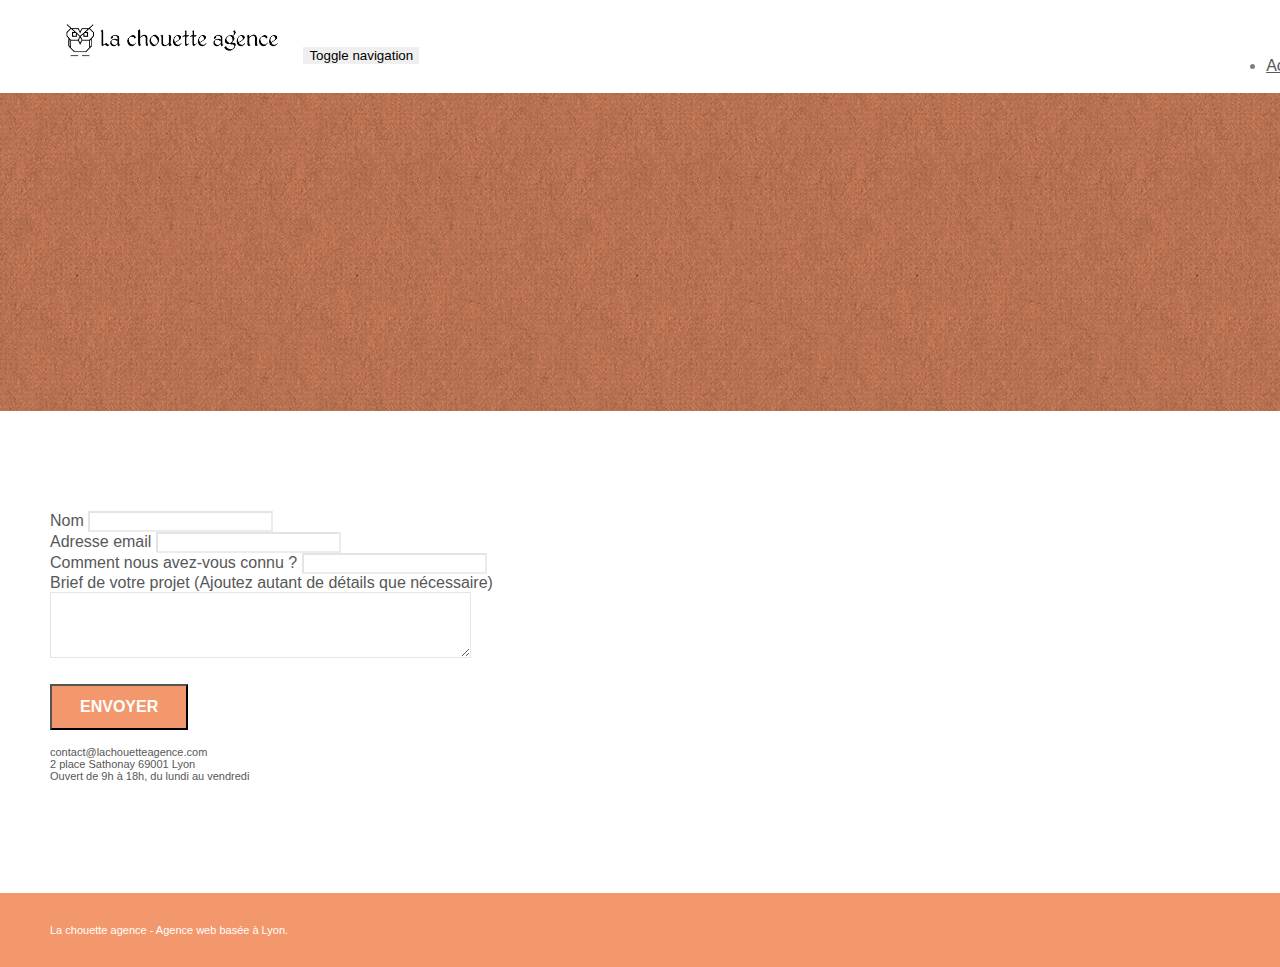
==== page2.html @ fc167144 "Premier dépôt" ====
<!doctype html>
<html lang="Default">
<head>
    <meta charset="utf-8">
    <meta name="keywords" content="">
    <meta name="description" content="">
    <meta name="viewport" content="width=device-width, initial-scale=1.0, viewport-fit=cover">
    <link rel="shortcut icon" type="image/png" href="favicon.jpg">
    
	<link rel="stylesheet" type="text/css" href="./css/bootstrap.min.css">
	<link rel="stylesheet" type="text/css" href="style.css">
	<link rel="stylesheet" type="text/css" href="./css/font-awesome.min.css">
	<link rel="stylesheet" type="text/css" href="./css/et-line.min.css">
	
    
	<script src="./js/jquery-2.1.0.min.js"></script>
	<script src="./js/bootstrap.min.js"></script>
	<script src="./js/blocs.min.js"></script>
	<script src="./js/jqBootstrapValidation.js"></script>
	<script src="./js/formHandler.js"></script>
    <title>page2</title>

    
<!-- Analytics -->
 
<!-- Analytics END -->
    
</head>
<body>
<!-- Principal conteneur -->
<div class="page-container">
    
<!-- bloc-0 -->
<div class="bloc bgc-white l-bloc " id="bloc-0">
	<div class="container bloc-sm">
		<nav class="navbar row">
			<div class="navbar-header">
				<a class="navbar-brand" href="index.html"><img src="img/la-chouette-agence.png" alt="atlanta web design logo" height="40" /></a>
				<button id="nav-toggle" type="button" class="ui-navbar-toggle navbar-toggle" data-toggle="collapse" data-target=".navbar-1">
					<span class="sr-only">Toggle navigation</span><span class="icon-bar"></span><span class="icon-bar"></span><span class="icon-bar"></span>
				</button>
			</div>
			<div class="collapse navbar-collapse navbar-1 special-dropdown-nav">
				<ul class="site-navigation nav navbar-nav">
					<li>
						<a href="index.html">Accueil</a>
					</li>
					<li>
					</li>
					<li>
						<a href="page2.html">page2 &gt;</a>
					</li>
				</ul>
			</div>
		</nav>
	</div>
</div>
<!-- bloc-0 END -->

<!-- bloc-6 -->
<div class="bloc bg-dots-bg bg-repeat bgc-atomic-tangerine d-bloc bloc-bg-texture texture-paper" id="bloc-6">
	<div class="container bloc-lg">
		<div class="row">
			<div class="col-sm-12">
				<h1 class="text-center hero-bloc-text tc-white">
					Parlons web design !
				</h1>
				<p class="text-center mg-lg tc-white tight-width-whitespace">
					Nous sommes ravis que vous souhaitiez collaborer avec notre agence.<br>
					Parlez-nous de votre projet en complétant le formulaire ci-dessous.
				</p>
			</div>
		</div>
	</div>
</div>
<!-- bloc-6 END -->

<!-- bloc-7 -->
<div class="bloc bgc-white l-bloc" id="bloc-7">
	<div class="container bloc-lg">
		<div class="row">
			<div class="col-sm-6">
				<form id="form_1" novalidate success-msg="Your message has been sent." fail-msg="Sorry it seems that our mail server is not responding, Sorry for the inconvenience!">
					<div class="form-group">
						<label>
							Nom
						</label>
						<input id="name" class="form-control" required />
					</div>
					<div class="form-group">
						<label>
							Adresse email
						</label>
						<input id="email" class="form-control" type="email" required />
					</div>
					<div class="form-group">
						<label>
							Comment nous avez-vous connu ?
						</label>
						<input class="form-control" type="email" required id="input_504" />
					</div>
					<div class="form-group">
						<label>
							Brief de votre projet (Ajoutez autant de détails que nécessaire)<br>
						</label><textarea id="message" class="form-control" rows="4" cols="50" required></textarea>
					</div> 
					<button class="bloc-button btn btn-lg btn-block cta-hero btn-atomic-tangerine" type="submit">
						Envoyer
					</button>
				</form>
			</div>
			<div class="col-sm-6">
				<p>
					contact@lachouetteagence.com<br>2 place Sathonay 69001 Lyon<br>Ouvert de 9h à 18h, du lundi au vendredi<br>
				</p>
			</div>
		</div>
	</div>
</div>
<!-- bloc-7 END -->

<!-- ScrollToTop Button -->
<a class="bloc-button btn btn-d scrollToTop" onclick="scrollToTarget('1')"><span class="fa fa-chevron-up"></span></a>
<!-- ScrollToTop Button END-->


<!-- Footer - bloc-8 -->
<div class="bloc bgc-atomic-tangerine d-bloc" id="bloc-8">
	<div class="container bloc-sm">
		<div class="row">
			<div class="col-sm-12">
				<p class="text-center white">
					La chouette agence - Agence web basée à Lyon.<br>
				</p>
				<div class="row row-no-gutters social">
					<div class="col-sm-3">
						<div class="text-center">
							<a class="social" href="index.html"><span class="fa fa-twitter icon-md"></span></a>
						</div>
					</div>
					<div class="col-sm-3">
						<div class="text-center">
							<a class="social" href="index.html"><span class="fa fa-facebook icon-md"></span></a>
						</div>
					</div>
					<div class="col-sm-3">
						<div class="text-center">
							<a class="social" href="index.html"><span class="fa fa-dribbble icon-md"></span></a>
						</div>
					</div>
					<div class="col-sm-3">
						<div class="text-center">
							<a class="social" href="index.html"><span class="fa fa-instagram icon-md"></span></a>
						</div>
					</div>
				</div>
			</div>
		</div>
	</div>
</div>
<!-- Footer - bloc-8 END -->

</div>
<!-- Principal conteneur END -->
    

</body>
</html>
---- style.css ----
body {
    margin: 0;
    padding: 0;
    background: #FFF;
    overflow-x: hidden;
    -webkit-font-smoothing: antialiased;
    -moz-osx-font-smoothing: grayscale;
}

a,
button {
    transition: all .3s ease-in-out;
    outline: none!important;
}

a:hover {
    text-decoration: none;
    cursor: pointer;
}

#page-loading-blocs-notifaction {
    position: fixed;
    top: 0;
    bottom: 0;
    width: 100%;
    z-index: 100000;
    background: #FFFFFF url("img/pageload-spinner.gif") no-repeat center center;
}

.bloc {
    width: 100%;
    clear: both;
    background: 50% 50% no-repeat;
    padding: 0 50px;
    -webkit-background-size: cover;
    -moz-background-size: cover;
    -o-background-size: cover;
    background-size: cover;
    position: relative;
}

.bloc .container {
    padding-left: 0;
    padding-right: 0;
}

.bloc-lg {
    padding: 100px 50px;
}

.bloc-md {
    padding: 50px;
}

.bloc-sm {
    padding: 20px 50px;
}

.bg-center,
.bg-l-edge,
.bg-r-edge,
.bg-t-edge,
.bg-b-edge,
.bg-tl-edge,
.bg-bl-edge,
.bg-tr-edge,
.bg-br-edge,
.bg-repeat {
    -webkit-background-size: auto!important;
    -moz-background-size: auto!important;
    -o-background-size: auto!important;
    background-size: auto!important;
}

.bg-repeat {
    background: repeat;
}

.bg-t-edge {
    background: top no-repeat;
}

.bloc-bg-texture::before {
    content: "";
    background-size: 2px 2px;
    position: absolute;
    top: 0;
    bottom: 0;
    left: 0;
    right: 0;
}

.texture-paper::before {
    background: url("img/texture-paper.png");
    background-size: 280px 280px;
}

.b-parallax {
    background-attachment: fixed;
}

.d-bloc {
    color: rgba(255, 255, 255, .7);
}

.d-bloc button:hover {
    color: rgba(255, 255, 255, .9);
}

.d-bloc .icon-round,
.d-bloc .icon-square,
.d-bloc .icon-rounded,
.d-bloc .icon-semi-rounded-a,
.d-bloc .icon-semi-rounded-b {
    border-color: rgba(255, 255, 255, .9);
}

.d-bloc .divider-h span {
    border-color: rgba(255, 255, 255, .2);
}

.d-bloc .a-btn,
.d-bloc .navbar a,
.d-bloc .navbar-brand,
.d-bloc a .icon-sm,
.d-bloc a .icon-md,
.d-bloc a .icon-lg,
.d-bloc a .icon-xl,
.d-bloc h1 a,
.d-bloc h2 a,
.d-bloc h3 a,
.d-bloc h4 a,
.d-bloc h5 a,
.d-bloc h6 a,
.d-bloc p a {
    color: rgba(255, 255, 255, .6);
}

.d-bloc .a-btn:hover,
.d-bloc .navbar a:hover,
.d-bloc .navbar-brand:hover,
.d-bloc a:hover .icon-sm,
.d-bloc a:hover .icon-md,
.d-bloc a:hover .icon-lg,
.d-bloc a:hover .icon-xl,
.d-bloc h1 a:hover,
.d-bloc h2 a:hover,
.d-bloc h3 a:hover,
.d-bloc h4 a:hover,
.d-bloc h5 a:hover,
.d-bloc h6 a:hover,
.d-bloc p a:hover {
    color: rgba(255, 255, 255, 1);
}

.d-bloc .navbar-toggle .icon-bar {
    background: rgba(255, 255, 255, 1);
}

.d-bloc .btn-wire,
.d-bloc .btn-wire:hover {
    color: rgba(255, 255, 255, 1);
    border-color: rgba(255, 255, 255, 1);
}

.d-bloc .panel {
    color: rgba(0, 0, 0, .5);
}

.d-bloc .panel button:hover {
    color: rgba(0, 0, 0, .7);
}

.d-bloc .panel icon {
    border-color: rgba(0, 0, 0, .7);
}

.d-bloc .panel .divider-h span {
    border-color: rgba(0, 0, 0, .1);
}

.d-bloc .panel .a-btn {
    color: rgba(0, 0, 0, .6);
}

.d-bloc .panel .a-btn:hover {
    color: rgba(0, 0, 0, 1);
}

.d-bloc .panel .btn-wire,
.d-bloc .panel .btn-wire:hover {
    color: rgba(0, 0, 0, .7);
    border-color: rgba(0, 0, 0, .3);
}

.d-bloc .panel,
.l-bloc {
    color: rgba(0, 0, 0, .5);
}

.d-bloc .panel button:hover,
.l-bloc button:hover {
    color: rgba(0, 0, 0, .7);
}

.l-bloc .icon-round,
.l-bloc .icon-square,
.l-bloc .icon-rounded,
.l-bloc .icon-semi-rounded-a,
.l-bloc .icon-semi-rounded-b {
    border-color: rgba(0, 0, 0, .7);
}

.d-bloc .panel .divider-h span,
.l-bloc .divider-h span {
    border-color: rgba(0, 0, 0, .1);
}

.d-bloc .panel .a-btn,
.l-bloc .a-btn,
.l-bloc .navbar a,
.l-bloc .navbar-brand,
.l-bloc a .icon-sm,
.l-bloc a .icon-md,
.l-bloc a .icon-lg,
.l-bloc a .icon-xl,
.l-bloc h1 a,
.l-bloc h2 a,
.l-bloc h3 a,
.l-bloc h4 a,
.l-bloc h5 a,
.l-bloc h6 a,
.l-bloc p a {
    color: rgba(0, 0, 0, .6);
}

.d-bloc .panel .a-btn:hover,
.l-bloc .a-btn:hover,
.l-bloc .navbar a:hover,
.l-bloc .navbar-brand:hover,
.l-bloc a:hover .icon-sm,
.l-bloc a:hover .icon-md,
.l-bloc a:hover .icon-lg,
.l-bloc a:hover .icon-xl,
.l-bloc h1 a:hover,
.l-bloc h2 a:hover,
.l-bloc h3 a:hover,
.l-bloc h4 a:hover,
.l-bloc h5 a:hover,
.l-bloc h6 a:hover,
.l-bloc p a:hover {
    color: rgba(0, 0, 0, 1);
}

.l-bloc .navbar-toggle .icon-bar {
    color: rgba(0, 0, 0, .6);
}

.d-bloc .panel .btn-wire,
.d-bloc .panel .btn-wire:hover,
.l-bloc .btn-wire,
.l-bloc .btn-wire:hover {
    color: rgba(0, 0, 0, .7);
    border-color: rgba(0, 0, 0, .3);
}

.voffset {
    margin-top: 30px;
}

.voffset-lg {
    margin-top: 80px;
}

.row-no-gutters {
    margin-right: 0;
    margin-left: 0;
}

.row.row-no-gutters > [class^="col-"],
.row.row-no-gutters > [class*=" col-"] {
    padding-right: 0;
    padding-left: 0;
}

#bloc-1-hero h1 {
    font-size: 32px;
}

.navbar {
    margin-bottom: 0;
    z-index: 1;
}

.navbar-brand {
    height: auto;
    padding: 3px 15px;
    font-size: 25px;
    font-weight: normal;
    font-weight: 600;
    line-height: 44px;
}

.navbar-brand img {
    max-height: 200px;
    margin: 0 5px 0 0;
    display: inline;
}

.navbar-brand img[src$=svg] {
    min-width: 100px;
}

.nav-center .navbar-brand img {
    margin: 0;
}

.navbar .nav {
    padding-top: 2px;
    margin-right: -16px;
    float: right;
    z-index: 1;
}

.nav > li {
    float: left;
    margin-top: 4px;
    font-size: 16px;
}

.navbar-nav .open .dropdown-menu > li > a {
    text-align: inherit;
}

.nav > li a:hover,
.nav > li a:focus {
    background: transparent;
}

.navbar-toggle {
    margin: 10px 10px 0 0;
    border: 0px;
}

.navbar-toggle:hover {
    background: transparent!important;
}

.navbar-toggle .icon-bar {
    background-color: rgba(0, 0, 0, .5);
    width: 26px;
}

.nav-invert .navbar .nav {
    float: left;
}

.nav-invert .navbar-header,
.nav-invert .navbar-brand {
    float: right;
    position: relative;
    z-index: 2;
}

@media (min-width: 768px) {
    .site-navigation {
        position: absolute;
        top: 50%;
        right: 20px;
        transform: translate(0, -50%);
        -webkit-transform: translateY(-50%);
    }
    .nav > li .dropdown-menu a,
    .nav > li .dropdown-menu a:hover {
        color: #484848;
    }
    .nav-invert .site-navigation {
        left: 0;
        right: 0;
    }
    .nav-center {
        text-align: center;
    }
    .nav-center .navbar-header {
        width: 100%;
    }
    .nav-center .navbar-header,
    .nav-center .navbar-brand,
    .nav-center .nav > li {
        float: none;
        display: inline-block;
    }
    .nav-center .site-navigation {
        position: relative;
        width: 100%;
        right: 0;
        margin-right: 0px;
        margin-top: 20px;
    }
    .nav-center.mini-nav .navbar-toggle {
        float: none;
        margin: 10px auto 0;
    }
}

.nav > li > .dropdown a {
    background: none!important;
    display: block;
    padding: 14px 15px;
}

nav .caret {
    margin: 0 5px;
}

.dropdown-menu .dropdown-menu {
    top: -8px;
    left: 100%;
}

.dropdown-menu .dropmenu-flow-right {
    top: 100%;
    left: 0;
    margin-left: -1px;
    border-top-left-radius: 0;
    border-top-right-radius: 0;
}

.dropdown-menu .dropdown span {
    border: 4px solid black;
    border-top-color: transparent;
    border-right-color: transparent;
    border-bottom-color: transparent;
    margin: 6px -5px 0 0!important;
    float: right;
}

.mg-md {
    margin-top: 10px;
    margin-bottom: 20px;
}

.mg-lg {
    margin-top: 10px;
    margin-bottom: 40px;
}

.btn {
    margin: 0 5px 5px 0;
}

.btn.pull-right {
    margin: 0 0 5px 5px;
}

.btn-d,
.btn-d:hover,
.btn-d:focus {
    color: #FFF;
    background: rgba(0, 0, 0, .3);
}

button {
    outline: none!important;
}

.btn-rd {
    border-radius: 40px;
}

.btn-clean {
    border: 1px solid rgba(0, 0, 0, .08);
    border-bottom-color: rgba(0, 0, 0, .1);
    text-shadow: 0 1px 0 rgba(0, 0, 1, .1);
    box-shadow: 0 1px 3px rgba(0, 0, 1, .25), inset 0 1px 0 0 rgba(255, 255, 255, .15);
}

.icon-md {
    font-size: 30px!important;
}

.icon-lg {
    font-size: 60px!important;
}

.sm-shadow {
    text-shadow: 0 1px 2px rgba(0, 0, 0, .3);
}

.panel-sq,
.panel-sq .panel-heading,
.panel-sq .panel-footer {
    border-radius: 0;
}

.panel-rd {
    border-radius: 30px;
}

.panel-rd .panel-heading {
    border-radius: 29px 29px 0 0;
}

.panel-rd .panel-footer {
    border-radius: 0 0 29px 29px;
}

.form-control {
    border-color: rgba(0, 0, 0, .1);
    box-shadow: none;
}

.scrollToTop {
    width: 40px;
    height: 40px;
    position: fixed;
    bottom: 20px;
    right: 20px;
    opacity: 0;
    z-index: 500;
    transition: all .3s ease-in-out;
}

.scrollToTop span {
    margin-top: 6px;
}

.showScrollTop {
    font-size: 14px;
    opacity: 1;
}

a[data-lightbox] {
    position: relative;
    display: block;
    text-align: center;
}

a[data-lightbox]:hover::before {
    content: "+";
    font-family: "HelveticaNeue-Light", "Helvetica Neue Light", "Helvetica Neue", Helvetica, Arial;
    font-size: 32px;
    width: 50px;
    height: 50px;
    margin-left: -25px;
    border-radius: 50%;
    background: rgba(0, 0, 0, .6);
    color: #FFF;
    font-weight: 100;
    z-index: 1;
    position: absolute;
    top: 50%;
    transform: translateY(-50%);
    -webkit-transform: translateY(-50%);
}

a[data-lightbox]:hover img {
    opacity: 0.6;
    -webkit-animation-fill-mode: none;
    animation-fill-mode: none;
}

#lightbox-modal {
    display: flex;
    align-items: center;
}

#lightbox-modal .modal-dialog {
    width: 90%;
    max-width: 900px;
    margin: 0 auto 0;
}

#lightbox-modal .modal-dialog img {
    max-height: 90vh;
    margin: 0 auto;
}

.lightbox-caption {
    padding: 20px;
    color: #FFF;
    background: rgba(0, 0, 0, .5);
    position: absolute;
    left: 15px;
    right: 15px;
    bottom: 5px;
}

.close-lightbox {
    color: #FFF;
    font-size: 30px;
    position: absolute;
    top: 20px;
    right: 20px;
    z-index: 20;
    background: rgba(0, 0, 0, .5);
    border: none;
    line-height: 30px;
    padding: 0 9px 5px;
    opacity: 0.3;
}

.close-lightbox:hover,
.next-lightbox:hover,
.prev-lightbox:hover {
    opacity: 1.0;
    color: #FFF;
}

.next-lightbox,
.prev-lightbox {
    font-size: 20px;
    color: rgba(255, 255, 255, .9);
    background: rgba(0, 0, 0, .5);
    transition: all .2s ease-in-out;
    position: absolute;
    top: 45%;
    z-index: 1;
    opacity: 0.4;
}

.next-lightbox {
    padding: 6px 8px 1px 13px;
    right: 25px;
}

.prev-lightbox {
    padding: 6px 13px 1px 10px;
    left: 25px;
}

.snapshot-lb .modal-body {
    padding-bottom: 45px;
}

.snapshot-lb .lightbox-caption {
    padding: 0;
    color: rgba(0, 0, 0, .5);
    background: none;
}

h1,
h2,
h3,
h4,
h5,
h6,
p,
label,
.btn,
a {
    font-family: "helvetica";
    font-weight: 400;
    color: #575757!important;
}

.container {
    max-width: 1000px;
}

.hero-bloc-text {
    font-size: 38px;
}

.hero-bloc-text-sub {
    font-size: 36px;
}

.statement-bloc-text {
    line-height: 26px;
    font-style: italic;
    font-size: 20px;
    text-align: center;
    font-weight: lighter;
    max-width: 520px;
    margin: auto auto auto auto;
}

p {
    font-size: 11px;
}

.tight-width-whitespace {
    max-width: 600px;
    margin: auto auto auto auto;
}

.h1 {
    font-size: 20px;
    font-family: "Open Sans";
}

.cta-hero {
    margin-top: 22px;
    color: #FFFFFF!important;
    text-transform: uppercase;
    padding: 12px 28px 12px 28px;
    font-size: 16px;
    font-weight: 700;
}

.social {
    max-width: 400px;
    margin: auto auto auto auto;
}

h2 {
    font-size: 22px;
    line-height: 1.4em;
}

h3 {
    font-size: 15px;
    text-transform: uppercase;
    font-weight: 700;
    color: #333333!important;
}

.med-width-whitespace {
    max-width: 800px;
    margin: auto auto auto auto;
    box-shadow: 0px 0px 0px #000000;
}

h1 {
    color: #333333!important;
}

h4 {
    color: #333333!important;
}

.icons {
    margin-bottom: 14px;
    margin-top: 24px;
}

.white {
    color: #FFFFFF!important;
}

.portfolio-thumb {
    margin-bottom: 24px;
}

.portfolio-row {
    margin-bottom: 44px;
    margin-top: 50px;
}

.avatar {
    box-shadow: 0px 4px 9px rgba(0, 0, 0, 0.3);
}

.black-background {
    background-color: rgba(165, 147, 99, 0.7);
    padding: 40px 40px 40px 40px;
}

.bold-link {
    font-weight: 900;
    text-decoration: underline!important;
}

.bgc-white {
    background-color: #FFFFFF;
}

.bgc-dark-slate-blue {
    background-color: #364577;
}

.bgc-atomic-tangerine {
    background-color: #F3976C;
}

.tc-white {
    color: #F3976C!important;
}

.btn-atomic-tangerine {
    background: #F3976C;
    color: #FFFFFF!important;
}

.btn-atomic-tangerine:hover {
    background: #c27956!important;
    color: #FFFFFF!important;
}

.ltc-white {
    color: #FFFFFF!important;
}

.ltc-white:hover {
    color: #cccccc!important;
}

.ltc-atomic-tangerine {
    color: #F3976C!important;
}

.ltc-atomic-tangerine:hover {
    color: #c27956!important;
}

.icon-dark-slate-blue {
    color: #364577!important;
    border-color: #364577!important;
}

.bg-dots-bg {
    background-image: url("img/dots-bg.png");
}

.bg-lines-h2-bg {
    background-image: url("img/lines-h2-bg.png");
}

.bg-banniere {
    background-image: url("img/la-chouette-agence-banniere.jpg");
}

.bg-presentation {
    background-image: url("img/image-de-presentation.bmp");
}

@media (max-width: 1024px) {
    .bloc {
        padding-left: 20px;
        padding-right: 20px;
    }
    .bloc.full-width-bloc,
    .bloc-tile-2.full-width-bloc .container,
    .bloc-tile-3.full-width-bloc .container,
    .bloc-tile-4.full-width-bloc .container {
        padding-left: 0;
        padding-right: 0;
    }
}

@media (max-width: 992px) and (min-width: 768px) {
    .navbar .nav {
        max-width: 80%
    }
    .nav-center.navbar .nav {
        max-width: 100%
    }
}

@media only screen and (min-device-width: 768px) and (max-device-width: 1024px) and (orientation: landscape) {
    .b-parallax {
        background-attachment: scroll;
    }
}

@media only screen and (min-device-width: 1024px) and (max-device-width: 1366px) and (-webkit-min-device-pixel-ratio: 1.5) {
    .b-parallax {
        background-attachment: scroll;
    }
}

@media (max-width: 991px) {
    .container {
        width: 100%;
    }
    .b-parallax {
        background-attachment: scroll;
    }
    .page-container,
    #hero-bloc {
        overflow-x: hidden;
        position: relative;
    }
    .bloc {
        padding-left: constant(safe-area-inset-left);
        padding-right: constant(safe-area-inset-right);
    }
    .bloc-group,
    .bloc-group .bloc {
        display: block;
        width: 100%;
    }
    .bloc-fill-screen .fill-bloc-top-edge,
    .bloc-fill-screen .fill-bloc-bottom-edge {
        padding: 0 20px;
        padding-left: constant(safe-area-inset-left);
        padding-right: constant(safe-area-inset-right);
    }
}

@media (max-width: 767px) {
    .page-container {
        overflow-x: hidden;
        position: relative;
    }
    h1,
    h2,
    h3,
    h4,
    h5,
    h6,
    p,
    #disqus_thread {
        padding-left: 10px!important;
        padding-right: 10px!important;
    }
    .b-parallax {
        background-attachment: scroll;
    }
    .navbar .nav {
        padding-top: 0;
        border-top: 1px solid rgba(0, 0, 0, .2);
        float: none!important;
    }
    .navbar.row {
        margin-left: 0;
        margin-right: 0;
    }
    .site-navigation {
        position: inherit;
        transform: none;
        -webkit-transform: none;
        -ms-transform: none;
    }
    .nav > li {
        margin-top: 0;
        border-bottom: 1px solid rgba(0, 0, 0, .1);
        background: rgba(0, 0, 0, .05);
        text-align: left;
        padding-left: 15px;
        width: 100%;
    }
    .nav > li:hover {
        background: rgba(0, 0, 0, .08);
    }
    .dropdown .dropdown a .caret {
        float: none;
        margin: 5px 0 0 10px!important;
        border: 4px solid black;
        border-bottom-color: transparent;
        border-right-color: transparent;
        border-left-color: transparent;
    }
    #hero-bloc .navbar .nav {
        background: rgba(0, 0, 0, .8);
    }
    #hero-bloc .navbar .nav a {
        color: rgba(255, 255, 255, .6);
    }
    .hero {
        padding: 50px 0;
    }
    .hero-nav {
        left: -1px;
        right: -1px;
    }
    .navbar-collapse {
        padding: 0;
        overflow-x: hidden;
        -webkit-box-shadow: none;
        box-shadow: none;
    }
    .navbar-brand img {
        max-height: 40px;
        width: auto;
    }
    .nav-invert .navbar-header {
        float: none;
        width: 100%;
    }
    .nav-invert .navbar-toggle {
        float: left;
        margin-left: 10px;
    }
    .bloc {
        padding-left: 0;
        padding-right: 0;
    }
    .bloc-xxl,
    .bloc-xl,
    .bloc-lg {
        padding: 40px 0;
    }
    .bloc-sm,
    .bloc-md {
        padding-left: 0;
        padding-right: 0;
    }
    .bloc-tile-2 .container,
    .bloc-tile-3 .container,
    .bloc-tile-4 .container,
    .bloc-fill-screen .fill-bloc-top-edge,
    .bloc-fill-screen .fill-bloc-bottom-edge {
        padding-left: 0;
        padding-right: 0;
    }
    .a-block {
        padding: 0 10px;
    }
    .btn-dwn {
        display: none;
    }
    .voffset {
        margin-top: 5px;
    }
    .voffset-md {
        margin-top: 20px;
    }
    .voffset-lg {
        margin-top: 30px;
    }
    form {
        padding: 5px;
    }
    .close-lightbox {
        display: inline-block;
    }
    .blocsapp-device-iphone5 {
        background-size: 216px 425px;
        padding-top: 60px;
        width: 216px;
        height: 425px;
    }
    .blocsapp-device-iphone5 img {
        width: 180px;
        height: 320px;
    }
}

@media (max-width: 400px) {
    .bloc {
        padding-left: 0;
        padding-right: 0;
    }
}

@media (max-width: 767px) {
    .bloc-mob-center-text {
        text-align: center;
    }
}
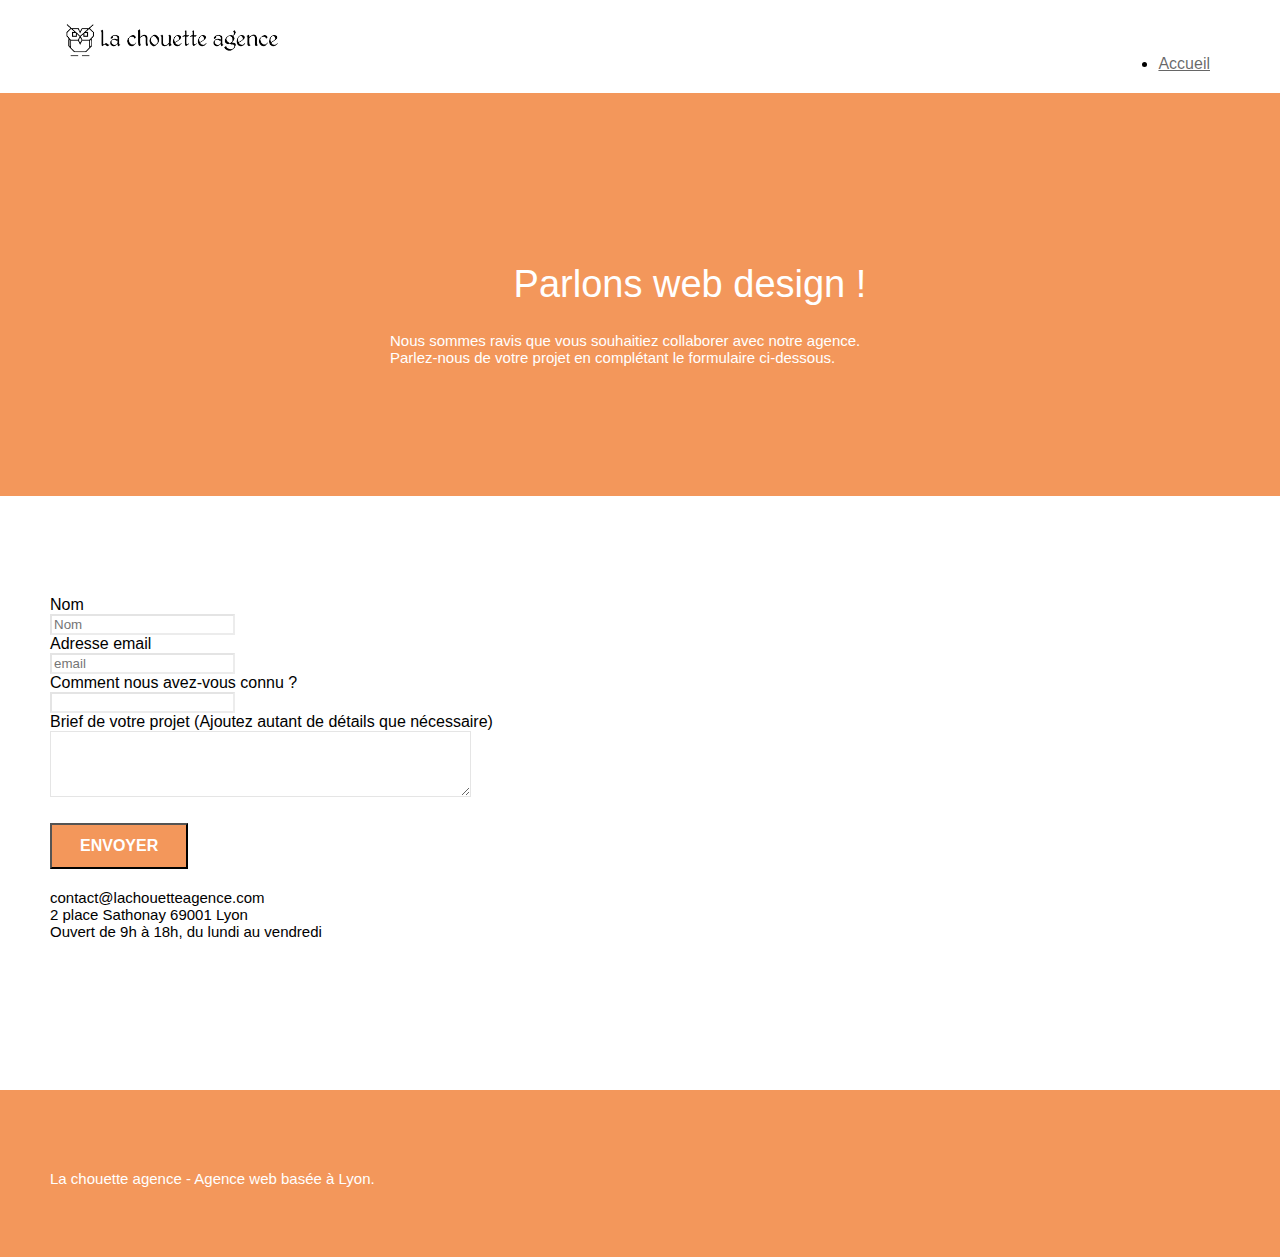
==== commit 43fae959: "Remplacement images par textes" ====
--- a/page2.html
+++ b/page2.html
@@ -36,20 +36,15 @@
 		<nav class="navbar row">
 			<div class="navbar-header">
 				<a class="navbar-brand" href="index.html"><img src="img/la-chouette-agence.png" alt="atlanta web design logo" height="40" /></a>
-				<button id="nav-toggle" type="button" class="ui-navbar-toggle navbar-toggle" data-toggle="collapse" data-target=".navbar-1">
-					<span class="sr-only">Toggle navigation</span><span class="icon-bar"></span><span class="icon-bar"></span><span class="icon-bar"></span>
-				</button>
+				
 			</div>
 			<div class="collapse navbar-collapse navbar-1 special-dropdown-nav">
 				<ul class="site-navigation nav navbar-nav">
 					<li>
 						<a href="index.html">Accueil</a>
 					</li>
-					<li>
-					</li>
-					<li>
-						<a href="page2.html">page2 &gt;</a>
-					</li>
+					
+					
 				</ul>
 			</div>
 		</nav>
@@ -77,30 +72,36 @@
 
 <!-- bloc-7 -->
 <div class="bloc bgc-white l-bloc" id="bloc-7">
-	<div class="container bloc-lg">
+	<div class="container bloc-lg ">
 		<div class="row">
-			<div class="col-sm-6">
-				<form id="form_1" novalidate success-msg="Your message has been sent." fail-msg="Sorry it seems that our mail server is not responding, Sorry for the inconvenience!">
+			<div >
+				<form class="form-horizontal" novalidate success-msg="Your message has been sent." fail-msg="Sorry it seems that our mail server is not responding, Sorry for the inconvenience!">
 					<div class="form-group">
-						<label>
+						<label for="name"  class="col-sm-2 control-label">
 							Nom
 						</label>
-						<input id="name" class="form-control" required />
+						<div class="col-sm-10">
+							<input type="text" id="name" class="form-control" required  placeholder="Nom"/>
+						</div>
 					</div>
 					<div class="form-group">
-						<label>
+						<label  for="email"  class="col-sm-2 control-label">
 							Adresse email
 						</label>
-						<input id="email" class="form-control" type="email" required />
+						<div class="col-sm-10">
+							<input id="email" class="form-control" type="email" required placeholder="email" />
+						</div>
 					</div>
 					<div class="form-group">
-						<label>
+						<label for="input_504"  class="col-sm-2 control-label">
 							Comment nous avez-vous connu ?
 						</label>
-						<input class="form-control" type="email" required id="input_504" />
+						<div class="col-sm-10" >
+							<input class="form-control" type="email" required id="input_504" />
+						</div>
 					</div>
 					<div class="form-group">
-						<label>
+						<label for="message"  class="col-sm-2 control-label">
 							Brief de votre projet (Ajoutez autant de détails que nécessaire)<br>
 						</label><textarea id="message" class="form-control" rows="4" cols="50" required></textarea>
 					</div> 
--- a/style.css
+++ b/style.css
@@ -91,7 +91,7 @@
 }
 
 .texture-paper::before {
-    background: url("img/texture-paper.png");
+    /* background: url("img/texture-paper.png"); */  /*suppression de l'image de fond de la seconde page*/
     background-size: 280px 280px;
 }
 
@@ -99,9 +99,9 @@
     background-attachment: fixed;
 }
 
-.d-bloc {
+/* .d-bloc {
     color: rgba(255, 255, 255, .7);
-}
+} */
 
 .d-bloc button:hover {
     color: rgba(255, 255, 255, .9);
@@ -193,10 +193,10 @@
     border-color: rgba(0, 0, 0, .3);
 }
 
-.d-bloc .panel,
+/* .d-bloc .panel,
 .l-bloc {
     color: rgba(0, 0, 0, .5);
-}
+} */
 
 .d-bloc .panel button:hover,
 .l-bloc button:hover {
@@ -317,16 +317,11 @@
 
 .navbar .nav {
     padding-top: 2px;
-    margin-right: -16px;
+    margin-right: 150px;
     float: right;
-    z-index: 1;
-}
-
-.nav > li {
-    float: left;
-    margin-top: 4px;
-    font-size: 16px;
-}
+   
+}
+
 
 .navbar-nav .open .dropdown-menu > li > a {
     text-align: inherit;
@@ -640,7 +635,7 @@
 }
 
 h1,
-h2,
+
 h3,
 h4,
 h5,
@@ -651,15 +646,16 @@
 a {
     font-family: "helvetica";
     font-weight: 400;
-    color: #575757!important;
-}
-
-.container {
-    max-width: 1000px;
-}
+   
+}
+
+/* .container {
+    max-width: 1000px;         
+} */
 
 .hero-bloc-text {
     font-size: 38px;
+    text-align: center;
 }
 
 .hero-bloc-text-sub {
@@ -677,7 +673,10 @@
 }
 
 p {
-    font-size: 11px;
+    font-size: 15px;
+    padding-bottom: 30px;
+    margin-bottom: 20px;     
+    
 }
 
 .tight-width-whitespace {
@@ -705,8 +704,11 @@
 }
 
 h2 {
-    font-size: 22px;
-    line-height: 1.4em;
+    /* font-size: 22px;
+    line-height: 1.4em; */
+
+    font-size: 25px;
+    line-height: 1.5em;              /*augmentation taille du texte*/
 }
 
 h3 {
@@ -723,7 +725,7 @@
 }
 
 h1 {
-    color: #333333!important;
+    color: white;
 }
 
 h4 {
@@ -753,7 +755,7 @@
 }
 
 .black-background {
-    background-color: rgba(165, 147, 99, 0.7);
+    background-color: rgba(131, 122, 118, 1);   /* Changement de couleur en gris foncé du bloc 2*/
     padding: 40px 40px 40px 40px;
 }
 
@@ -771,16 +773,19 @@
 }
 
 .bgc-atomic-tangerine {
-    background-color: #F3976C;
+    /*background-color: #F3976C; */          
+    background-color: #f3975b; /* couleur plus contrasté ajouté au bloc 2 */
+    padding-top: 45px;
 }
 
 .tc-white {
-    color: #F3976C!important;
+    color: white;         /* la couleur orange a été remplacé par du noir*/
 }
 
 .btn-atomic-tangerine {
-    background: #F3976C;
+    /* background: #F3976C; */
     color: #FFFFFF!important;
+    background-color: #f3975b;   /* couleur plus contrasté ajouté au bouton contact*/
 }
 
 .btn-atomic-tangerine:hover {
@@ -809,9 +814,9 @@
     border-color: #364577!important;
 }
 
-.bg-dots-bg {
-    background-image: url("img/dots-bg.png");
-}
+/* .bg-dots-bg {
+    background-image: url("img/dots-bg.png");                           /suppression de l'image d'arriére plan de la seconde page*/
+} */
 
 .bg-lines-h2-bg {
     background-image: url("img/lines-h2-bg.png");
@@ -822,7 +827,7 @@
 }
 
 .bg-presentation {
-    background-image: url("img/image-de-presentation.bmp");
+    background-image: url("img/image-de-presentation.webp"); /* Le format d'image à été remplacé*/
 }
 
 @media (max-width: 1024px) {
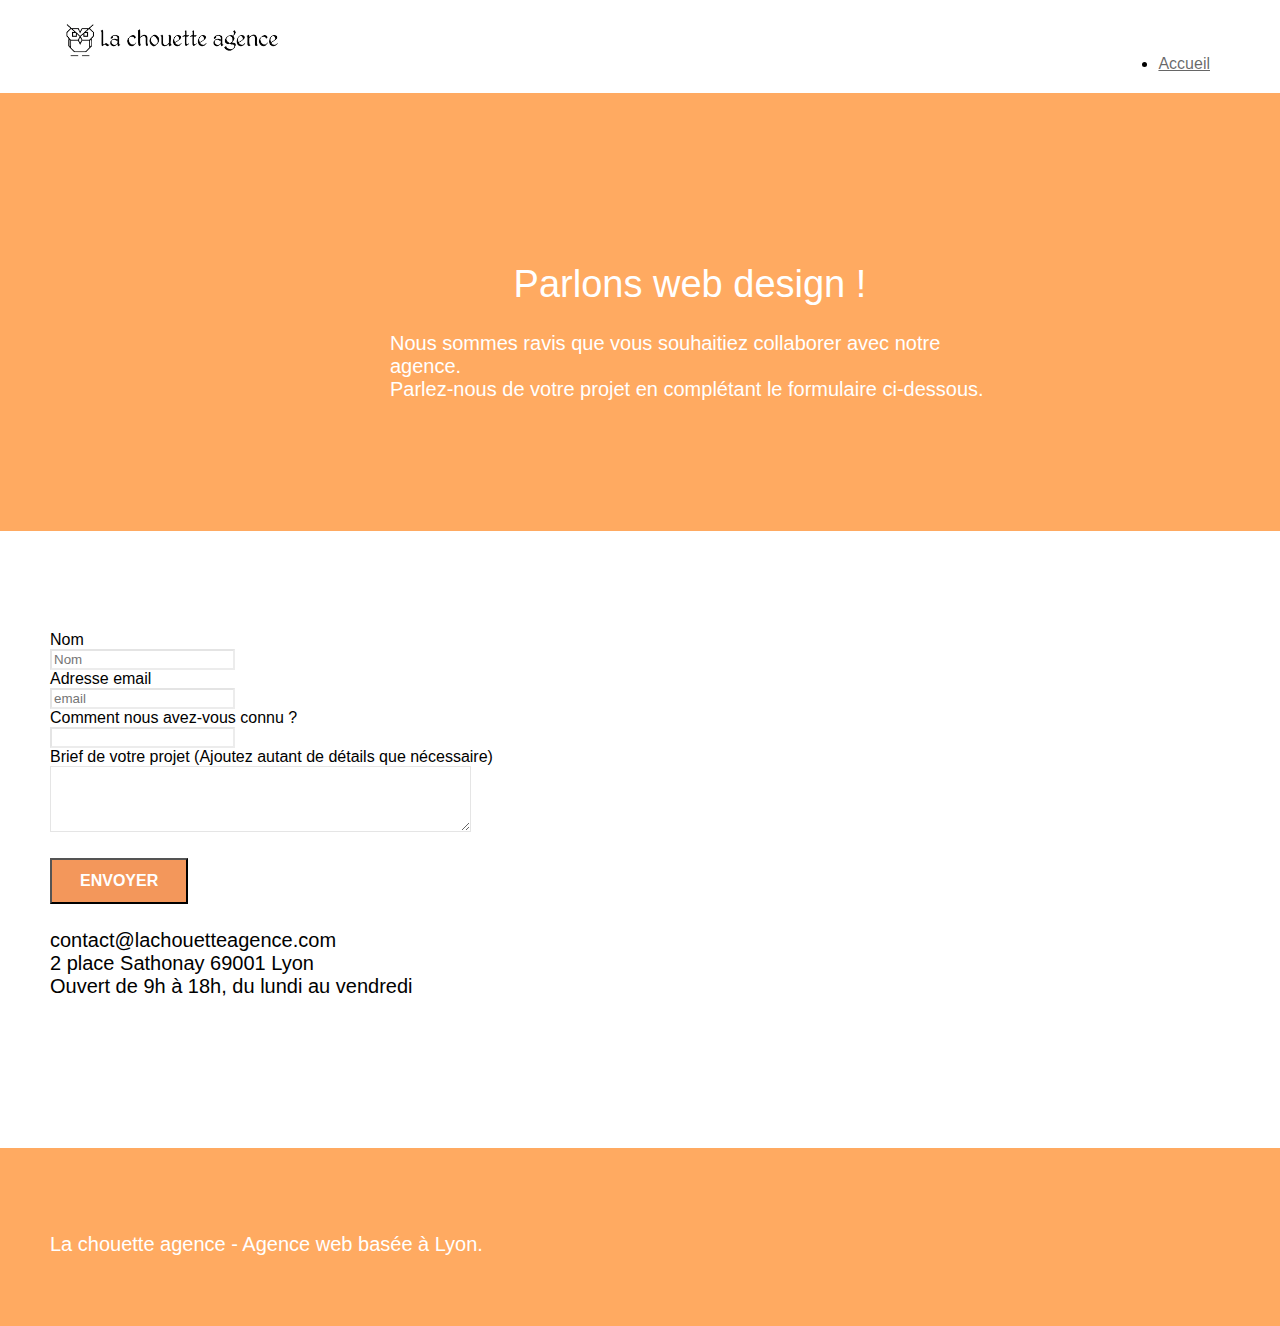
==== commit b2c193ca: "Minifier code boostrap/gmap et jquery.js" ====
--- a/page2.html
+++ b/page2.html
@@ -35,7 +35,7 @@
 	<div class="container bloc-sm">
 		<nav class="navbar row">
 			<div class="navbar-header">
-				<a class="navbar-brand" href="index.html"><img src="img/la-chouette-agence.png" alt="atlanta web design logo" height="40" /></a>
+				<a class="navbar-brand" href="index.html"><img src="img/la-chouette-agence.webp" alt="atlanta web design logo" height="40" /></a>
 				
 			</div>
 			<div class="collapse navbar-collapse navbar-1 special-dropdown-nav">
--- a/style.css
+++ b/style.css
@@ -133,7 +133,7 @@
 .d-bloc h5 a,
 .d-bloc h6 a,
 .d-bloc p a {
-    color: rgba(255, 255, 255, .6);
+    color:black;
 }
 
 .d-bloc .a-btn:hover,
@@ -673,7 +673,7 @@
 }
 
 p {
-    font-size: 15px;
+    font-size: 20px;
     padding-bottom: 30px;
     margin-bottom: 20px;     
     
@@ -738,7 +738,7 @@
 }
 
 .white {
-    color: #FFFFFF!important;
+    color: white;
 }
 
 .portfolio-thumb {
@@ -755,7 +755,7 @@
 }
 
 .black-background {
-    background-color: rgba(131, 122, 118, 1);   /* Changement de couleur en gris foncé du bloc 2*/
+    background-color:black;  /* Changement de couleur en gris foncé du bloc 2*/
     padding: 40px 40px 40px 40px;
 }
 
@@ -774,7 +774,7 @@
 
 .bgc-atomic-tangerine {
     /*background-color: #F3976C; */          
-    background-color: #f3975b; /* couleur plus contrasté ajouté au bloc 2 */
+    background-color: rgba(255, 170, 97, 1);  /* couleur plus contrasté ajouté au bloc 2 */
     padding-top: 45px;
 }
 
@@ -819,11 +819,11 @@
 } */
 
 .bg-lines-h2-bg {
-    background-image: url("img/lines-h2-bg.png");
+    background-image: url("img/lines-h2-bg.webp");
 }
 
 .bg-banniere {
-    background-image: url("img/la-chouette-agence-banniere.jpg");
+    background-image: url("img/la-chouette-agence-banniere.webp");
 }
 
 .bg-presentation {
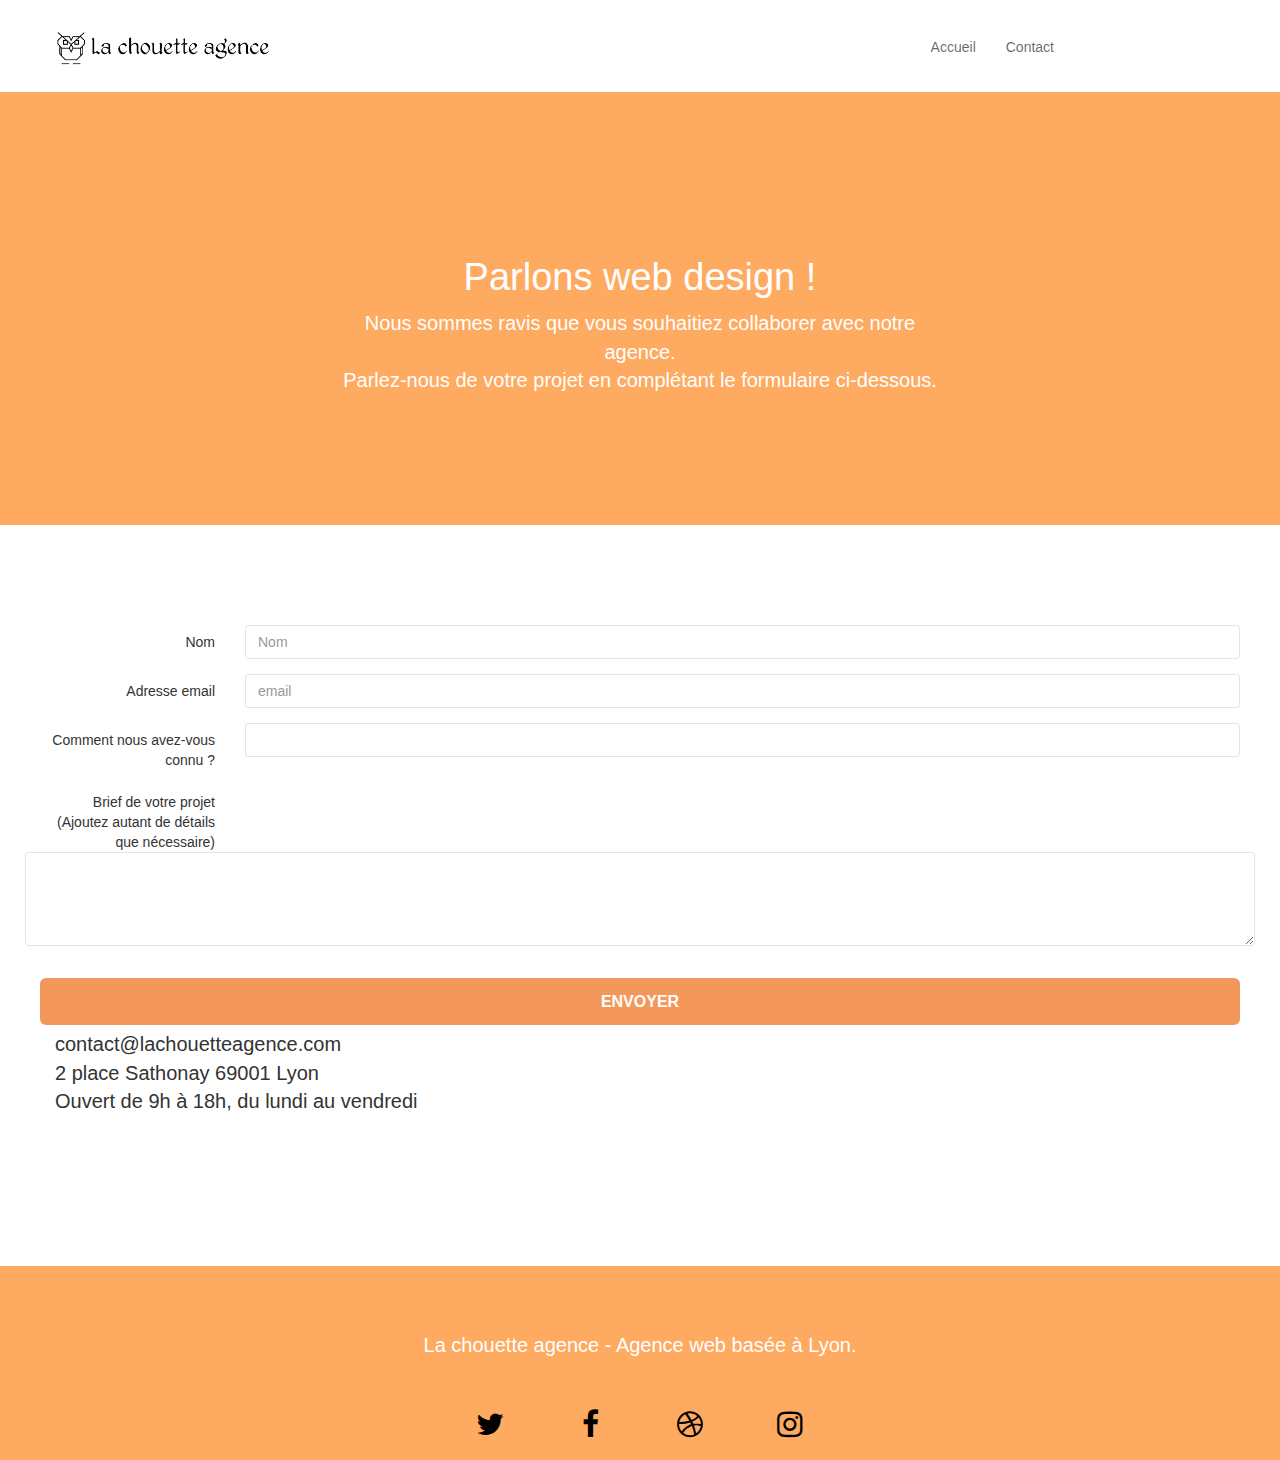
==== commit d1f44f57: "Maj minifier l.16,l.17,l.18 index.html" ====
--- a/page2.html
+++ b/page2.html
@@ -7,10 +7,10 @@
     <meta name="viewport" content="width=device-width, initial-scale=1.0, viewport-fit=cover">
     <link rel="shortcut icon" type="image/png" href="favicon.jpg">
     
-	<link rel="stylesheet" type="text/css" href="./css/bootstrap.min.css">
-	<link rel="stylesheet" type="text/css" href="style.css">
-	<link rel="stylesheet" type="text/css" href="./css/font-awesome.min.css">
-	<link rel="stylesheet" type="text/css" href="./css/et-line.min.css">
+	<link  type="text/css" href="./css/bootstrap.css"rel="stylesheet">
+	<link type="text/css" href="style.css"rel="stylesheet" >
+	<link  type="text/css" href="./css/font-awesome.css"rel="stylesheet">
+	<link type="text/css" href="./css/et-line.css"rel="stylesheet" >
 	
     
 	<script src="./js/jquery-2.1.0.min.js"></script>
@@ -43,7 +43,9 @@
 					<li>
 						<a href="index.html">Accueil</a>
 					</li>
-					
+					<li>
+						<a href="page2.html">Contact</a>
+					</li>
 					
 				</ul>
 			</div>
--- a/css/et-line.css
+++ b/css/et-line.css
@@ -0,0 +1,519 @@
+@font-face {
+    font-family: et-line;
+    src: url(../fonts/et-line.eot);
+    src: url(../fonts/et-line.eot?#iefix) format('embedded-opentype'), url(../fonts/et-line.woff) format('woff'), url(../fonts/et-line.ttf) format('truetype'), url(../fonts/et-line.svg#et-line) format('svg');
+    font-weight: 400;
+    font-style: normal
+}
+
+.et-icon-adjustments,
+.et-icon-alarmclock,
+.et-icon-anchor,
+.et-icon-aperture,
+.et-icon-attachment,
+.et-icon-bargraph,
+.et-icon-basket,
+.et-icon-beaker,
+.et-icon-bike,
+.et-icon-book-open,
+.et-icon-briefcase,
+.et-icon-browser,
+.et-icon-calendar,
+.et-icon-camera,
+.et-icon-caution,
+.et-icon-chat,
+.et-icon-circle-compass,
+.et-icon-clipboard,
+.et-icon-clock,
+.et-icon-cloud,
+.et-icon-compass,
+.et-icon-desktop,
+.et-icon-dial,
+.et-icon-document,
+.et-icon-documents,
+.et-icon-download,
+.et-icon-dribbble,
+.et-icon-edit,
+.et-icon-envelope,
+.et-icon-expand,
+.et-icon-facebook,
+.et-icon-flag,
+.et-icon-focus,
+.et-icon-gears,
+.et-icon-genius,
+.et-icon-gift,
+.et-icon-global,
+.et-icon-globe,
+.et-icon-googleplus,
+.et-icon-grid,
+.et-icon-happy,
+.et-icon-hazardous,
+.et-icon-heart,
+.et-icon-hotairballoon,
+.et-icon-hourglass,
+.et-icon-key,
+.et-icon-laptop,
+.et-icon-layers,
+.et-icon-lifesaver,
+.et-icon-lightbulb,
+.et-icon-linegraph,
+.et-icon-linkedin,
+.et-icon-lock,
+.et-icon-magnifying-glass,
+.et-icon-map,
+.et-icon-map-pin,
+.et-icon-megaphone,
+.et-icon-mic,
+.et-icon-mobile,
+.et-icon-newspaper,
+.et-icon-notebook,
+.et-icon-paintbrush,
+.et-icon-paperclip,
+.et-icon-pencil,
+.et-icon-phone,
+.et-icon-picture,
+.et-icon-pictures,
+.et-icon-piechart,
+.et-icon-presentation,
+.et-icon-pricetags,
+.et-icon-printer,
+.et-icon-profile-female,
+.et-icon-profile-male,
+.et-icon-puzzle,
+.et-icon-quote,
+.et-icon-recycle,
+.et-icon-refresh,
+.et-icon-ribbon,
+.et-icon-rss,
+.et-icon-sad,
+.et-icon-scissors,
+.et-icon-scope,
+.et-icon-search,
+.et-icon-shield,
+.et-icon-speedometer,
+.et-icon-strategy,
+.et-icon-streetsign,
+.et-icon-tablet,
+.et-icon-target,
+.et-icon-telescope,
+.et-icon-toolbox,
+.et-icon-tools,
+.et-icon-tools-2,
+.et-icon-trophy,
+.et-icon-tumblr,
+.et-icon-twitter,
+.et-icon-upload,
+.et-icon-video,
+.et-icon-wallet,
+.et-icon-wine {
+    font-family: et-line;
+    speak: none;
+    font-style: normal;
+    font-weight: 400;
+    font-variant: normal;
+    text-transform: none;
+    line-height: 1;
+    -webkit-font-smoothing: antialiased;
+    -moz-osx-font-smoothing: grayscale;
+    display: inline-block
+}
+
+.et-icon-mobile:before {
+    content: "\e000"
+}
+
+.et-icon-laptop:before {
+    content: "\e001"
+}
+
+.et-icon-desktop:before {
+    content: "\e002"
+}
+
+.et-icon-tablet:before {
+    content: "\e003"
+}
+
+.et-icon-phone:before {
+    content: "\e004"
+}
+
+.et-icon-document:before {
+    content: "\e005"
+}
+
+.et-icon-documents:before {
+    content: "\e006"
+}
+
+.et-icon-search:before {
+    content: "\e007"
+}
+
+.et-icon-clipboard:before {
+    content: "\e008"
+}
+
+.et-icon-newspaper:before {
+    content: "\e009"
+}
+
+.et-icon-notebook:before {
+    content: "\e00a"
+}
+
+.et-icon-book-open:before {
+    content: "\e00b"
+}
+
+.et-icon-browser:before {
+    content: "\e00c"
+}
+
+.et-icon-calendar:before {
+    content: "\e00d"
+}
+
+.et-icon-presentation:before {
+    content: "\e00e"
+}
+
+.et-icon-picture:before {
+    content: "\e00f"
+}
+
+.et-icon-pictures:before {
+    content: "\e010"
+}
+
+.et-icon-video:before {
+    content: "\e011"
+}
+
+.et-icon-camera:before {
+    content: "\e012"
+}
+
+.et-icon-printer:before {
+    content: "\e013"
+}
+
+.et-icon-toolbox:before {
+    content: "\e014"
+}
+
+.et-icon-briefcase:before {
+    content: "\e015"
+}
+
+.et-icon-wallet:before {
+    content: "\e016"
+}
+
+.et-icon-gift:before {
+    content: "\e017"
+}
+
+.et-icon-bargraph:before {
+    content: "\e018"
+}
+
+.et-icon-grid:before {
+    content: "\e019"
+}
+
+.et-icon-expand:before {
+    content: "\e01a"
+}
+
+.et-icon-focus:before {
+    content: "\e01b"
+}
+
+.et-icon-edit:before {
+    content: "\e01c"
+}
+
+.et-icon-adjustments:before {
+    content: "\e01d"
+}
+
+.et-icon-ribbon:before {
+    content: "\e01e"
+}
+
+.et-icon-hourglass:before {
+    content: "\e01f"
+}
+
+.et-icon-lock:before {
+    content: "\e020"
+}
+
+.et-icon-megaphone:before {
+    content: "\e021"
+}
+
+.et-icon-shield:before {
+    content: "\e022"
+}
+
+.et-icon-trophy:before {
+    content: "\e023"
+}
+
+.et-icon-flag:before {
+    content: "\e024"
+}
+
+.et-icon-map:before {
+    content: "\e025"
+}
+
+.et-icon-puzzle:before {
+    content: "\e026"
+}
+
+.et-icon-basket:before {
+    content: "\e027"
+}
+
+.et-icon-envelope:before {
+    content: "\e028"
+}
+
+.et-icon-streetsign:before {
+    content: "\e029"
+}
+
+.et-icon-telescope:before {
+    content: "\e02a"
+}
+
+.et-icon-gears:before {
+    content: "\e02b"
+}
+
+.et-icon-key:before {
+    content: "\e02c"
+}
+
+.et-icon-paperclip:before {
+    content: "\e02d"
+}
+
+.et-icon-attachment:before {
+    content: "\e02e"
+}
+
+.et-icon-pricetags:before {
+    content: "\e02f"
+}
+
+.et-icon-lightbulb:before {
+    content: "\e030"
+}
+
+.et-icon-layers:before {
+    content: "\e031"
+}
+
+.et-icon-pencil:before {
+    content: "\e032"
+}
+
+.et-icon-tools:before {
+    content: "\e033"
+}
+
+.et-icon-tools-2:before {
+    content: "\e034"
+}
+
+.et-icon-scissors:before {
+    content: "\e035"
+}
+
+.et-icon-paintbrush:before {
+    content: "\e036"
+}
+
+.et-icon-magnifying-glass:before {
+    content: "\e037"
+}
+
+.et-icon-circle-compass:before {
+    content: "\e038"
+}
+
+.et-icon-linegraph:before {
+    content: "\e039"
+}
+
+.et-icon-mic:before {
+    content: "\e03a"
+}
+
+.et-icon-strategy:before {
+    content: "\e03b"
+}
+
+.et-icon-beaker:before {
+    content: "\e03c"
+}
+
+.et-icon-caution:before {
+    content: "\e03d"
+}
+
+.et-icon-recycle:before {
+    content: "\e03e"
+}
+
+.et-icon-anchor:before {
+    content: "\e03f"
+}
+
+.et-icon-profile-male:before {
+    content: "\e040"
+}
+
+.et-icon-profile-female:before {
+    content: "\e041"
+}
+
+.et-icon-bike:before {
+    content: "\e042"
+}
+
+.et-icon-wine:before {
+    content: "\e043"
+}
+
+.et-icon-hotairballoon:before {
+    content: "\e044"
+}
+
+.et-icon-globe:before {
+    content: "\e045"
+}
+
+.et-icon-genius:before {
+    content: "\e046"
+}
+
+.et-icon-map-pin:before {
+    content: "\e047"
+}
+
+.et-icon-dial:before {
+    content: "\e048"
+}
+
+.et-icon-chat:before {
+    content: "\e049"
+}
+
+.et-icon-heart:before {
+    content: "\e04a"
+}
+
+.et-icon-cloud:before {
+    content: "\e04b"
+}
+
+.et-icon-upload:before {
+    content: "\e04c"
+}
+
+.et-icon-download:before {
+    content: "\e04d"
+}
+
+.et-icon-target:before {
+    content: "\e04e"
+}
+
+.et-icon-hazardous:before {
+    content: "\e04f"
+}
+
+.et-icon-piechart:before {
+    content: "\e050"
+}
+
+.et-icon-speedometer:before {
+    content: "\e051"
+}
+
+.et-icon-global:before {
+    content: "\e052"
+}
+
+.et-icon-compass:before {
+    content: "\e053"
+}
+
+.et-icon-lifesaver:before {
+    content: "\e054"
+}
+
+.et-icon-clock:before {
+    content: "\e055"
+}
+
+.et-icon-aperture:before {
+    content: "\e056"
+}
+
+.et-icon-quote:before {
+    content: "\e057"
+}
+
+.et-icon-scope:before {
+    content: "\e058"
+}
+
+.et-icon-alarmclock:before {
+    content: "\e059"
+}
+
+.et-icon-refresh:before {
+    content: "\e05a"
+}
+
+.et-icon-happy:before {
+    content: "\e05b"
+}
+
+.et-icon-sad:before {
+    content: "\e05c"
+}
+
+.et-icon-facebook:before {
+    content: "\e05d"
+}
+
+.et-icon-twitter:before {
+    content: "\e05e"
+}
+
+.et-icon-googleplus:before {
+    content: "\e05f"
+}
+
+.et-icon-rss:before {
+    content: "\e060"
+}
+
+.et-icon-tumblr:before {
+    content: "\e061"
+}
+
+.et-icon-linkedin:before {
+    content: "\e062"
+}
+
+.et-icon-dribbble:before {
+    content: "\e063"
+}